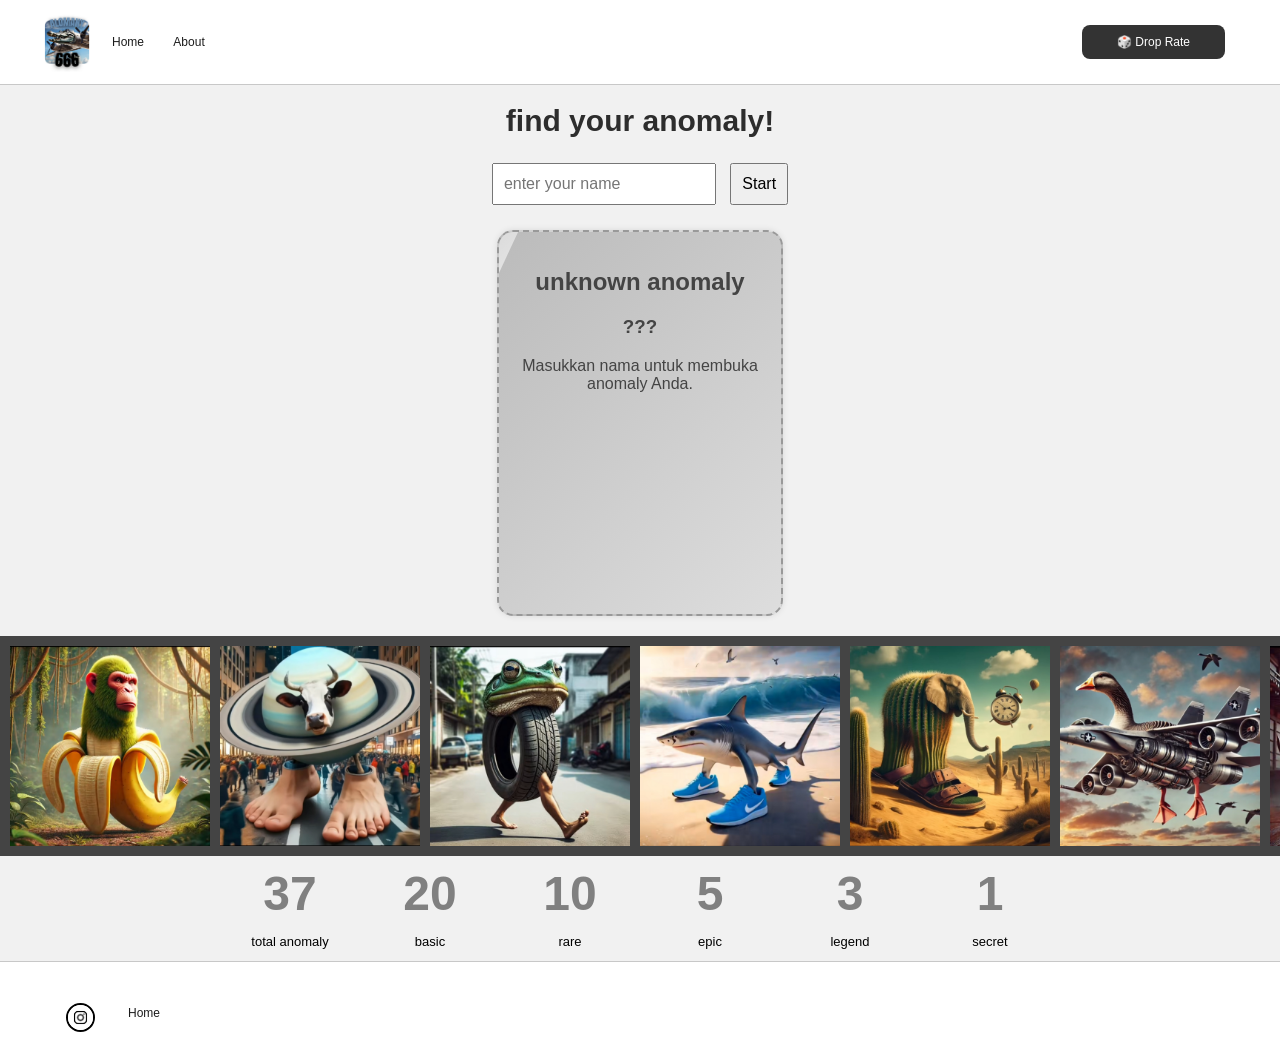
==== index.html @ ce99232b "mengubah anomaly menjadi index" ====
<!DOCTYPE html>
<html lang="en">
<head>
  <meta charset="UTF-8">
  <meta name="viewport" content="width=device-width, initial-scale=1.0">
  <link rel="stylesheet" href="style.css">
  <link rel="stylesheet" href="styleanomaly.css">
  <link rel="stylesheet" href="stylecounter.css">
  <link rel="stylesheet" href="stylecarousel.css">
  <title>Anomaly Randomizer</title>
 
</head>




<body>

  <header>
    <ul>
      <li><img src="images/ANOMALY.png" alt="logo"></li>
      <li><a href="">Home</a></li>
      <li><a href="">About</a></li>
  
      <li class="dropdown"> <!-- Letakkan dropdown di dalam <li> -->
        <label for="toggle-drop" class="dropdown-toggle">🎲 Drop Rate</label>
        <input type="checkbox" id="toggle-drop">
        
        <div class="dropdown-menu">
          <a href="#">🟢 Basic: 70%</a>
          <a href="#">🔵 Rare: 20%</a>
          <a href="#">🟣 Epic: 8%</a>
          <a href="#">🟡 Legend: 1.7%</a>
          <a href="#">🌈 Secret: 0.3%</a>
        </div>
      </li>
    </ul>
  </header>
  

    

<div class="input-name">
  <h1>find your anomaly!</h1>
  <input type="text" id="username" placeholder="enter your name">
  <button onclick="getAnomaly()">Start</button>
  <div id="result"></div>
</div>
  
  

  <div id="anomaly-result">
    <div class="anomaly-card placeholder">
      <h2>unknown anomaly</h2>
      <h3>???</h3>
      <p>Masukkan nama untuk membuka anomaly Anda.</p>
    </div>
  </div>


  <script>
    const anomalies = {
      basic: [
        { file: 'basic1.png', name: 'ireng reng rung ring rang rong wir', description: 'Deskripsi singkat.' },
        { file: 'basic2.png', name: 'pig pig pig epiggg', description: 'Deskripsi singkat.' },
        { file: 'basic3.png', name: 'frigo cammello buffofardello', description: 'Deskripsi singkat.' },
        { file: 'basic4.png', name: 'shimpanzinni bananinni', description: 'Deskripsi singkat.' },
        { file: 'basic5.png', name: 'brrr brrr patapimmm', description: 'Deskripsi singkat.' },
        { file: 'basic6.png', name: 'pep pep pep rivev dulu bang', description: 'Deskripsi singkat.' },
        { file: 'basic7.png', name: 'bang beli bawang', description: 'Deskripsi singkat.' },
        { file: 'basic8.png', name: 'kel kel mokel momo kelkel', description: 'Deskripsi singkat.' },
        { file: 'basic9.png', name: 'yang mau masuk surga like dan subscribe', description: 'Deskripsi singkat.' },
        { file: 'basic10.png', name: 'tak nak sosis walid layu', description: 'Deskripsi singkat.' },
        { file: 'basic11.png', name: 'gin gin gin login gin gin login', description: 'Deskripsi singkat.' },
        { file: 'basic12.png', name: 'ampalibabel ambalipabel', description: 'Deskripsi singkat.' },
        { file: 'basic13.png', name: 'bot bot bot bot bot bot bot', description: 'Deskripsi singkat.' },
        { file: 'basic14.png', name: 'lat silat yok silat PSHT', description: 'Deskripsi singkat.' },
        { file: 'basic15.png', name: 'siti siti velocity', description: 'Deskripsi singkat.' },
        { file: 'basic16.png', name: 'wi wok de tok', description: 'Deskripsi singkat.' },
        { file: 'basic17.png', name: 'tam tam tam mukalu hitam', description: 'Deskripsi singkat.' },
        { file: 'basic18.png', name: 'lag lag ngelag', description: 'Deskripsi singkat.' },
        { file: 'basic19.png', name: 'poooottt hospooot prooot hospoot', description: 'Deskripsi singkat.' },
        { file: 'basic20.png', name: 'bur baloni luliloli', description: 'Deskripsi singkat.' }
      ],
      rare: [
        { file: 'rare1.png', name: 'la vaca saturno saturnita', description: 'Deskripsi singkat.' },
        { file: 'rare2.png', name: 'tripi tropi tropa tripa', description: 'Deskripsi singkat.' },
        { file: 'rare3.png', name: 'toni croocks', description: 'Deskripsi singkat.' },
        { file: 'rare4.png', name: 'probowono subiantono', description: 'Deskripsi singkat.' },
        { file: 'rare5.png', name: 'ballerinna cappucinna', description: 'Deskripsi singkat.' },
        { file: 'rare6.png', name: 'oplosana oplosini', description: 'Deskripsi singkat.' },
        { file: 'rare7.png', name: 'hp teros fafifufufufafa', description: 'Deskripsi singkat.' },
        { file: 'rare8.png', name: 'capucino assasinno', description: 'Deskripsi singkat.' },
        { file: 'rare9.png', name: 'brr brr es teh patipum', description: 'Deskripsi singkat.' },
        { file: 'rare10.png', name: 'tob tobi top top tobi tob tob tobi tob', description: 'Deskripsi singkat.' }
      ],
      epic: [
        { file: 'epic1.png', name: 'bombombini gusini', description: 'Deskripsi singkat.' },
        { file: 'epic2.png', name: 'liri lilarila', description: 'Deskripsi singkat.' },
        { file: 'epic3.png', name: 'garam mararam raramanmararaman dan madu dung dung dung tak tuntung prakuntung', description: 'Deskripsi singkat.' },
        { file: 'epic4.png', name: 'boneca ambalabu', description: 'Deskripsi singkat.' },
        { file: 'epic5.png', name: 'bobrinni kokokosinni', description: 'Deskripsi singkat.' }
      ],
      legend: [
        { file: 'legend1.png', name: 'tung tung tung tung tung sahur', description: 'Deskripsi singkat.' },
        { file: 'legend2.png', name: 'tralalelo tralala', description: 'Deskripsi singkat.' },
        { file: 'legend3.png', name: 'bombardilo crocodilo', description: 'Deskripsi singkat.' }
      ],
      secret: [
        {file: 'secret.png', name: 'tripa tropa tralala lirilira tung tung sahur boneka tung tung tralalelo tripi tropa crocodina', description: 'secret anomaly.'}
      ]
      
    };
  </script>
  
  <script>
    const userResults = JSON.parse(localStorage.getItem('userResults')) || {};

    function getAnomaly() {
  const nameInput = document.getElementById('username').value.trim().toLowerCase();
  if (!nameInput) {
    alert("Masukkan nama terlebih dahulu!");
    return;
  }

  // 🔽 Sembunyikan kartu tanda tanya
  const placeholder = document.querySelector('.anomaly-card.placeholder');
  if (placeholder) placeholder.style.display = 'none';

  if (userResults[nameInput]) {
    const { rarity, anomaly } = userResults[nameInput];
    showAnomaly(rarity, anomaly);
    return;
  }

  const rarity = getRarity();
  const list = anomalies[rarity];
  const anomaly = list[Math.floor(Math.random() * list.length)];

  userResults[nameInput] = { rarity, anomaly };
  localStorage.setItem('userResults', JSON.stringify(userResults));
  showAnomaly(rarity, anomaly);
}

    function getRarity() {
      const rand = Math.random() * 100;
      if (rand < 0.3) return 'secret';
      if (rand < 2) return 'legend';
      if (rand < 8) return 'epic';
      if (rand < 20) return 'rare';
      return 'basic';
    }

    function showAnomaly(rarity, anomaly) {
  const resultDiv = document.getElementById('result');
  resultDiv.innerHTML = `
    <div class="anomaly-card ${rarity}">
      <div class="anomaly-name">${anomaly.name}</div>
      <img src="images/${anomaly.file}" alt="${anomaly.name}">
      <div class="anomaly-description">${anomaly.description}</div>
      <div style="position: absolute; top: 10px; right: 10px; font-weight: bold;">
        ${rarity.toUpperCase()}
      </div>
    </div>
  `;
  }

  </script>

  <div class="carousel">
    <div class="wrap">
      <img src="images/basic4.png" >
      <img src="images/rare1.png">
      <img src="images/epic4.png" >
      <img src="images/legend2.png" >
      <img src="images/epic2.png">
      <img src="images/epic1.png">
      <img src="images/rare8.png" >
      <img src="images/rare5.png" >
      <img src="images/basic4.png">
      <img src="images/rare1.png">
      <img src="images/epic4.png">
      <img src="images/legend2.png">
      <img src="images/epic2.png">
      <img src="images/epic1.png" >
      <img src="images/rare8.png">
      <img src="images/rare5.png">
    </div>
  </div>
  
  <div class="counter-wrapper">
    <div class="counter-container">
      <div class="counter" data-target="39">0</div>
      <p class="counter-bot">total anomaly</p>
    </div>
    <div class="counter-container">
      <div class="counter" data-target="20">0</div>
      <p class="counter-bot">basic</p>
    </div>
    <div class="counter-container">
      <div class="counter" data-target="10">0</div>
      <p class="counter-bot">rare</p>
    </div>
    <div class="counter-container">
      <div class="counter" data-target="5">0</div>
      <p class="counter-bot">epic</p>
    </div>
    <div class="counter-container">
      <div class="counter" data-target="3">0</div>
      <p class="counter-bot">legend</p>
    </div>
    <div class="counter-container">
      <div class="counter" data-target="1">0</div>
      <p class="counter-bot">secret</p>
    </div>
  </div>
  
  
  <footer>
    <ul>
      <a href="https://www.instagram.com/qwertytyss?utm_source=ig_web_button_share_sheet&igsh=ZDNlZDc0MzIxNw==" target="_blank">
        <li><img src="images/ins.png" alt=""></li>
      </a>
        <li><a href="">Home</a></li>
    </ul>
  </footer>


</body>

<script src="counter.js"></script>
</html>
---- style.css ----
body {
  background-color: #f1f1f1;
  padding: 0;
  margin: 0;
  overflow-x: hidden;
  font-family: Arial, Helvetica, sans-serif;
}

h1 {
  color: #2d2d2d;
}

/* === GLOBAL HEADER STYLES === */
header {
  background-color: white;
  padding: 35px;
  box-shadow: 0 0 1px #000;
  font-size: 12px;
}

header ul {
  list-style: none;
  margin: 0;
  padding: 0;
}

header li {
  display: inline;
  padding: 0;
  justify-content: center;
}

header li img {
  position: relative;
  width: 60px;
  float: left;
  margin-top: -25px;
  border-color: white;
}

header li a {
  color: #1c1c1c;
  text-decoration: none;
  padding: 13px;
  transition: 0.4s ease;
}

header li a:hover {
  color: royalblue;
}

/* === DROPDOWN STYLES === */
.dropdown {
  position: relative;
  font-family: sans-serif;
  margin-right: 20px;
  float: right;
  width: max-content;
  margin-top: -10px;
}

.dropdown-toggle {
  background-color: #333;
  color: white;
  padding: 10px 35px;
  font-size: 12px;
  border: none;
  border-radius: 8px;
  cursor: pointer;
  width: 100%;
  box-sizing: border-box;
  display: block;
}

.dropdown-menu {
  display: none;
  position: absolute;
  background-color: #1e1e1e;
  width: 100%;
  box-shadow: 0 8px 16px rgba(0,0,0,0.2);
  border-radius: 8px;
  z-index: 1;
  box-sizing: border-box;
}

.dropdown-menu a {
  color: white;
  padding: 12px 25px;
  text-decoration: none;
  display: block;
  font-size: 12px;
  width: 100%;
  box-sizing: border-box;
}

.dropdown-menu a:hover {
  background-color: #444;
  border-radius: 8px;
}

/* Show on hover (desktop) */
.dropdown:hover .dropdown-menu {
  display: block;
}

/* Show on click (mobile) */
.dropdown input[type=checkbox] {
  display: none;
}

.dropdown input[type=checkbox]:checked ~ .dropdown-menu {
  display: block;
}

@media (hover: none) {
  .dropdown:hover .dropdown-menu {
    display: none;
  }
  .dropdown-toggle {
    pointer-events: none;
  }
  .dropdown label {
    pointer-events: auto;
  }
}

/* === FOOTER === */
footer {
  background-color: white;
  padding: 26px;
  box-shadow: 0 0 1px #000;
  font-size: 15px;
}

footer ul {
  list-style: none;
}

footer li {
  display: inline;
  margin-left: 10px;
}

footer li img {
  width: 25px;
  border-radius: 30px;
  float: left;
}

footer li a {
  color: #1c1c1c;
  text-decoration: none;
  padding: 13px;
  transition: 0.4s ease;
  font-size: 12px;
}

footer li a:hover {
  color: royalblue;
}

/* === RESPONSIVE MOBILE === */
@media only screen and (max-width: 480px) {
  header {
    padding: 22px;
    font-size: 11px;
  }

  header li img {
    width: 50px;
  }

  header li a {
    margin-left: 5px;
    padding: 8px;
    color: #333;
  }

  .dropdown {
    margin-right: 2%;
  }

  .dropdown-toggle {
    padding: 6px 8px;
    font-size: 10px;
    width: 100%;
  }

  .dropdown-menu {
    width: 100%;
  }

  .dropdown-menu a {
    padding: 6px 6px;
    font-size: 8px;
    width: 100%;
  }
}
---- styleanomaly.css ----
input, button {
    padding: 10px;
    margin: 5px;
    font-size: 16px;
  }

  .input-name{
    text-align: center;
  }

  h1{
    font-size: 30px;
  }



  
  .anomaly-container {
    display: inline-block;
    margin-top: 20px;
    border-left: 10px solid;
    padding: 10px;
    text-align: center;
  }

  .basic {
    border-color: #4CAF50;
  }

  .rare {
    border-color: #2196F3;
  }

  .epic {
    border-color: #9C27B0;
  }

  .legend {
    border-color: #FFD700;
  }

  img {
    max-width: 250px;
    border: 2px solid #000;
    display: block;
    margin: 0 auto 10px auto;
  }

  .description {
    margin-top: 5px;
    font-style: italic;
  }

  .name {
    font-weight: bold;
    font-size: 18px;
  }

  .anomaly-card {
width: 250px;
height: 350px;
margin: 20px auto;
border-radius: 20px;
box-shadow: 0 8px 16px rgba(0,0,0,0.3);
padding: 15px;
color: #fff;
font-family: 'Segoe UI', sans-serif;
position: relative;
overflow: hidden;
text-align: center;
background-size: cover;
background-position: center;
}

.anomaly-card.basic {
background: linear-gradient(135deg, #3aaf3c, #76d275);
}

.anomaly-card.rare {
background: linear-gradient(135deg, #2979ff, #6ec6ff);
}

.anomaly-card.epic {
background: linear-gradient(135deg, #8e24aa, #ce93d8);
}

.anomaly-card.legend {
background: linear-gradient(135deg, #ffb300, #fff176);
color: #000;
}

@keyframes rainbowBG {
  0% { background-position: 0% 50%; }
  50% { background-position: 100% 50%; }
  100% { background-position: 0% 50%; }
}

.anomaly-card.secret {
  height: 400px;
  background: linear-gradient(270deg, 
    #ff0000, #ff9900, #ffff00, 
    #33cc33, #3399ff, #9900cc, #ff0066);
  background-size: 1400% 1400%;
  animation: rainbowBG 6s ease infinite;

  color: #fff;
  border: 2px solid rgba(255, 255, 255, 0.8);
  box-shadow: 0 0 12px rgba(255, 255, 255, 0.7),
              0 0 20px rgba(255, 255, 255, 0.3),
              inset 0 0 12px rgba(255, 255, 255, 0.4);
  position: relative;
}

.anomaly-card {
  position: relative;
  overflow: hidden;
}

.anomaly-card.placeholder {
  background: linear-gradient(135deg, #bbb, #ddd);
  color: #444;
  border: 2px dashed #999;
  box-shadow: 0 0 6px rgba(0, 0, 0, 0.1);
  width: 250px;
  aspect-ratio: 3/4;
  border-radius: 16px;
  padding: 16px;
  text-align: center;
  font-family: sans-serif;
}

.anomaly-card.placeholder img {
  width: 80%;
  max-height: 60%;
  object-fit: contain;
  opacity: 0.6;
}


/* Efek kilau foil untuk semua kartu */
.anomaly-card::after {
  content: "";
  position: absolute;
  top: 0; left: -75%;
  width: 50%; height: 100%;
  background: linear-gradient(
    120deg,
    rgba(255,255,255,0.2) 0%,
    rgba(255,255,255,0.6) 50%,
    rgba(255,255,255,0.2) 100%
  );
  transform: skewX(-25deg);
  animation: shine 3s infinite;
  pointer-events: none;
}

@keyframes shine {
  0% { left: -75%; }
  100% { left: 125%; }
}



.anomaly-card img {
width: 90%;
border-radius: 10px;
margin: 10px 0;
border: 2px solid rgba(255,255,255,0.7);
}

.anomaly-name {
font-size:14px;
width: 80%;
font-weight: bold;
text-shadow: 1px 1px 2px rgba(0,0,0,0.5);
}

.anomaly-description {
font-size: 14px;
margin-top: 10px;
font-style: italic;
}

/* MOBILE DEVICE */
@media only screen and (max-width: 480px){
  
  input, button {
    padding: 8px;
    margin: 5px;
    font-size: 12px;
  }

  h1{
    font-size: 20px;
  }

  .anomaly-card.placeholder {
    width: 200px;
  }

  .name {
    font-weight: bold;
    font-size: 14px;
  }

  img {
    max-width: 200px;
    border: 2px solid #000;
    display: block;
    margin: 0 auto 10px auto;
  }

  .description {
    margin-top: 5px;
    font-style: italic;
  }

  .anomaly-name {
    font-size: 14px;
    width: 80%;
    font-weight: bold;
    text-shadow: 1px 1px 2px rgba(0,0,0,0.5);
    }

  .anomaly-card {
  width: 200px;
  height: 320px;
  margin: 20px auto;
  border-radius: 20px;
  box-shadow: 0 8px 16px rgba(0,0,0,0.3);
  padding: 15px;
  color: #fff;
  font-size: 12px;
  font-family: 'Segoe UI', sans-serif;
  position: relative;
  overflow: hidden;
  text-align: center;
  background-size: cover;
  background-position: center;
}
.anomaly-card.secret {
  height: 400px;
  
}
}
---- stylecounter.css ----
.counter-wrapper {
    display: flex;
    justify-content: center;
    gap: 40px;
  }
  
  .counter-container {
    text-align: center;
    font-family: sans-serif;
    width: 100px; /* Atur sesuai kebutuhan */
    box-sizing: border-box;
  }
  
  .counter {
    font-size: 48px;
    color: gray;
    font-weight: bold;
  }
  .counter-bot{
    font-size: 13px;
  }

  
  

  /* MOBILE DEVICE */
@media only screen and (max-width: 480px){
.counter-wrapper {
  gap: 10px;
}
  .counter-container {
    width: 40px;
  }
.counter {
  font-size: 20px;
  color: gray;
  font-weight: bold;
}
.counter-bot{
  font-size: 11px;
}
}
---- stylecarousel.css ----
.carousel {
    overflow: hidden;
}

.wrap {
    display: flex;
    width: max-content;
    animation: slide 15s linear infinite;
}

.wrap img {
    width: 200px;
    height: 200px;
    border-radius: 0px;
    border: 10px;
    padding-bottom: 10px;
    padding-top: 10px;
    padding-left: 10px;
    background-color: #444;
    object-fit: cover;
}

@keyframes slide {
    0% {
        transform: translateX(0);
    }
    100% {
        transform: translateX(-1680px); /* 4 * 200px */
    }
}

/* === RESPONSIVE FOR MOBILE DEVICE === */
@media only screen and (max-width: 480px) {
    .wrap img{
        width: 100px;
        height: 100px;
        margin-top: 100px;
        padding-bottom: 5px;
        padding-top: 5px;
        padding-left: 5px;
    }


@keyframes slide {
    0% {
        transform: translateX(0);
    }
    100% {
        transform: translateX(-840px); /* 4 * 200px */
    }
}
}
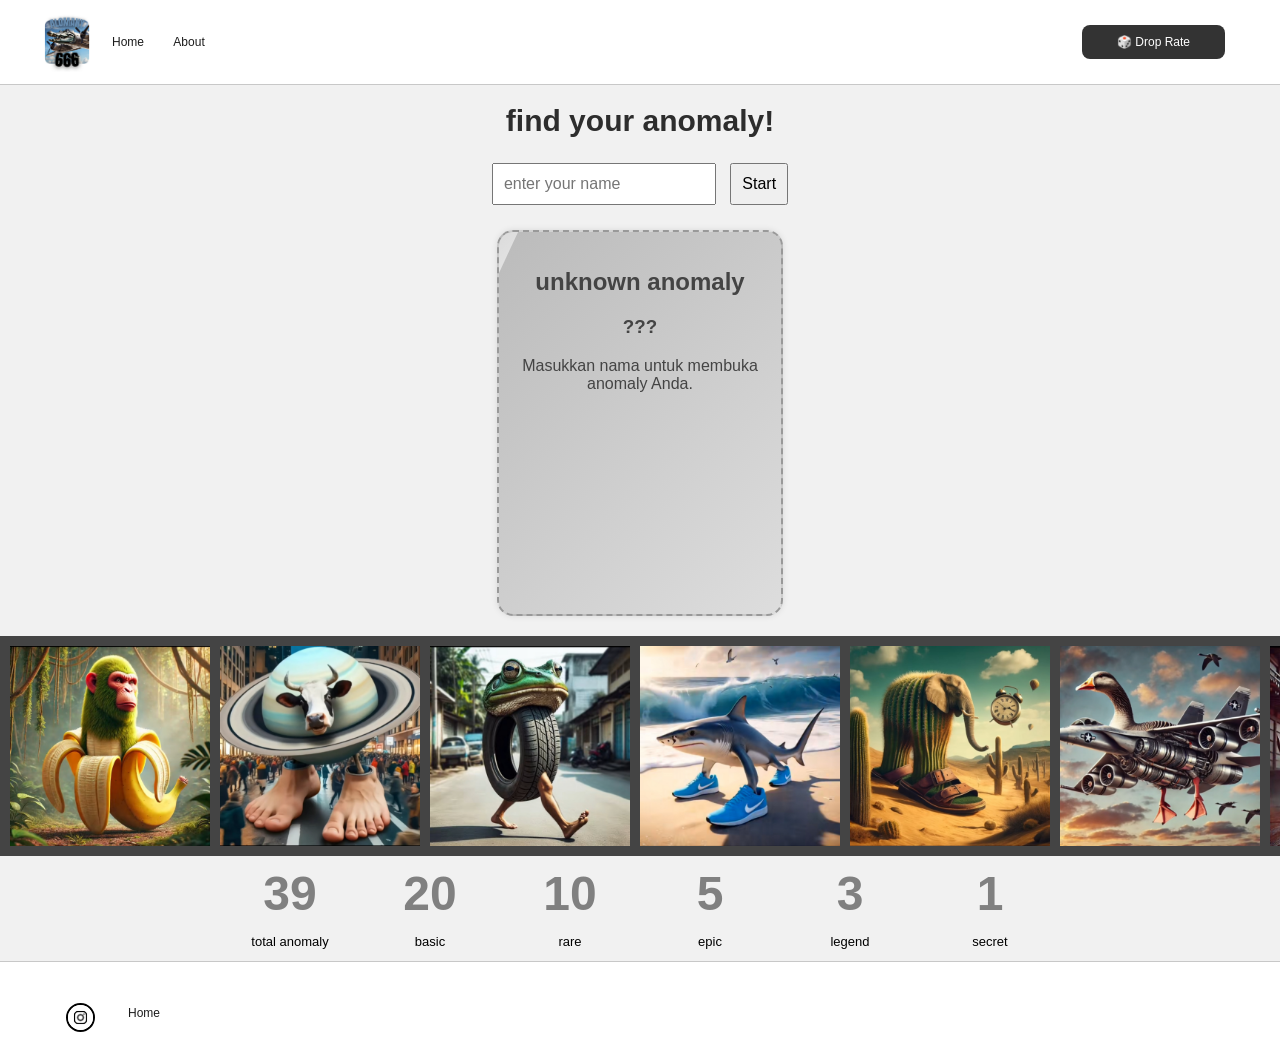
==== commit f7647d36: "sedikit penyesuaian" ====
--- a/index.html
+++ b/index.html
@@ -8,6 +8,7 @@
   <link rel="stylesheet" href="stylecounter.css">
   <link rel="stylesheet" href="stylecarousel.css">
   <title>Anomaly Randomizer</title>
+  <name="description" content="Anomaly randomizer for fun."></name>
  
 </head>
 
@@ -218,7 +219,7 @@
   
   <footer>
     <ul>
-      <a href="https://www.instagram.com/qwertytyss?utm_source=ig_web_button_share_sheet&igsh=ZDNlZDc0MzIxNw==" target="_blank">
+      <a href="" target="">
         <li><img src="images/ins.png" alt=""></li>
       </a>
         <li><a href="">Home</a></li>
--- a/style.css
+++ b/style.css
@@ -195,4 +195,7 @@
     font-size: 8px;
     width: 100%;
   }
-}
+  .footer li img{
+    width: 15px;
+  }
+}
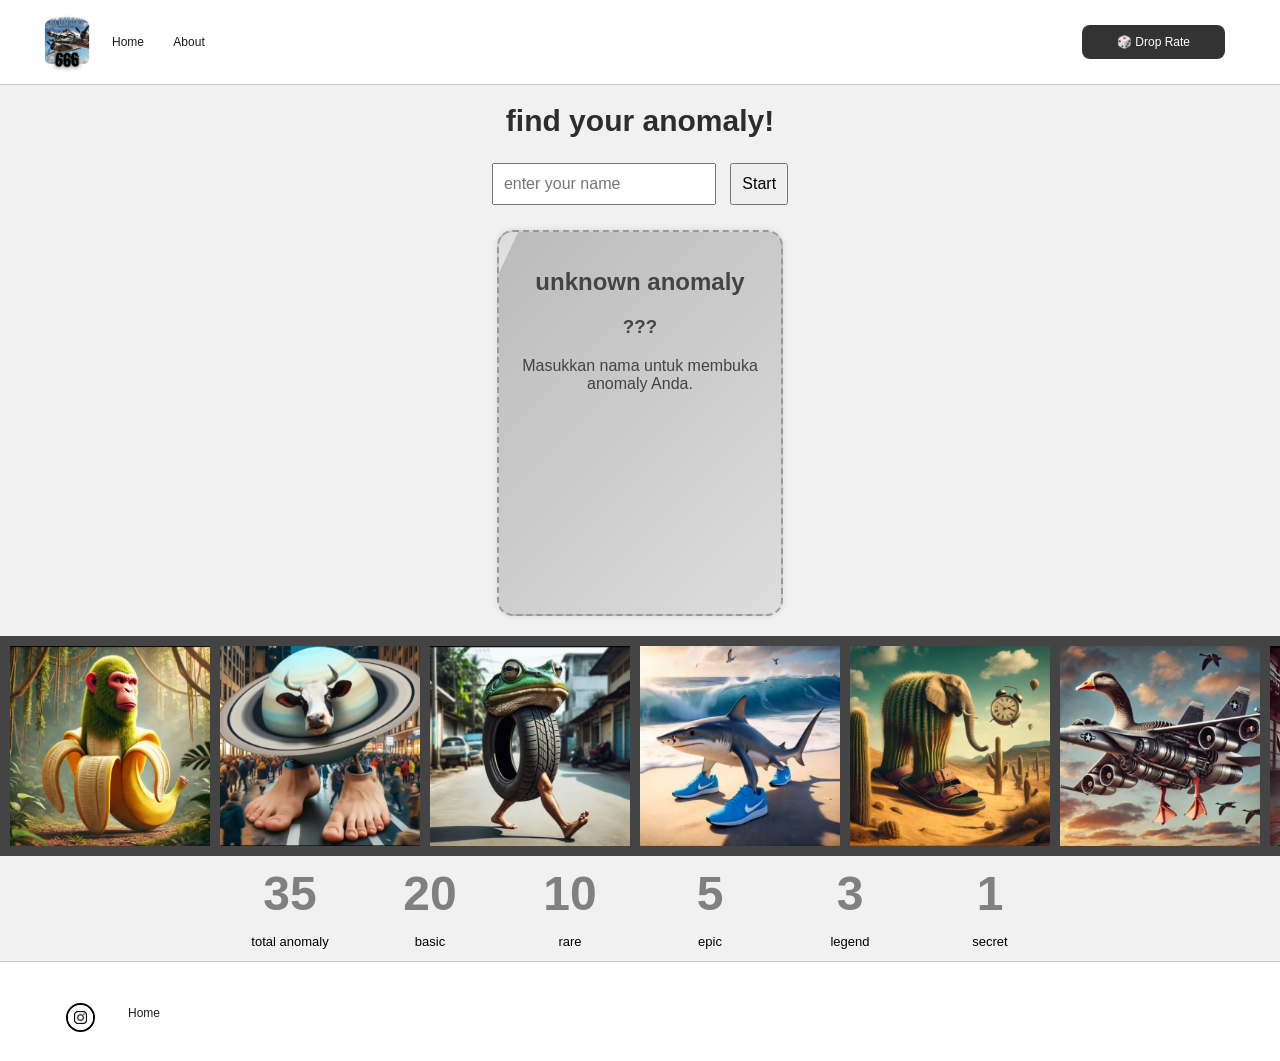
==== commit 4593db37: "sedikit ballancing untuk handphone" ====
--- a/index.html
+++ b/index.html
@@ -219,7 +219,7 @@
   
   <footer>
     <ul>
-      <a href="" target="">
+      <a href="https://www.instagram.com/qwertytyss?utm_source=ig_web_button_share_sheet&igsh=ZDNlZDc0MzIxNw==" target="_blank">
         <li><img src="images/ins.png" alt=""></li>
       </a>
         <li><a href="">Home</a></li>
--- a/style.css
+++ b/style.css
@@ -196,6 +196,6 @@
     width: 100%;
   }
   .footer li img{
-    width: 15px;
-  }
-}
+    width: 12px;
+  }
+}
--- a/stylecarousel.css
+++ b/stylecarousel.css
@@ -34,7 +34,7 @@
     .wrap img{
         width: 100px;
         height: 100px;
-        margin-top: 100px;
+        margin-top: 120px;
         padding-bottom: 5px;
         padding-top: 5px;
         padding-left: 5px;
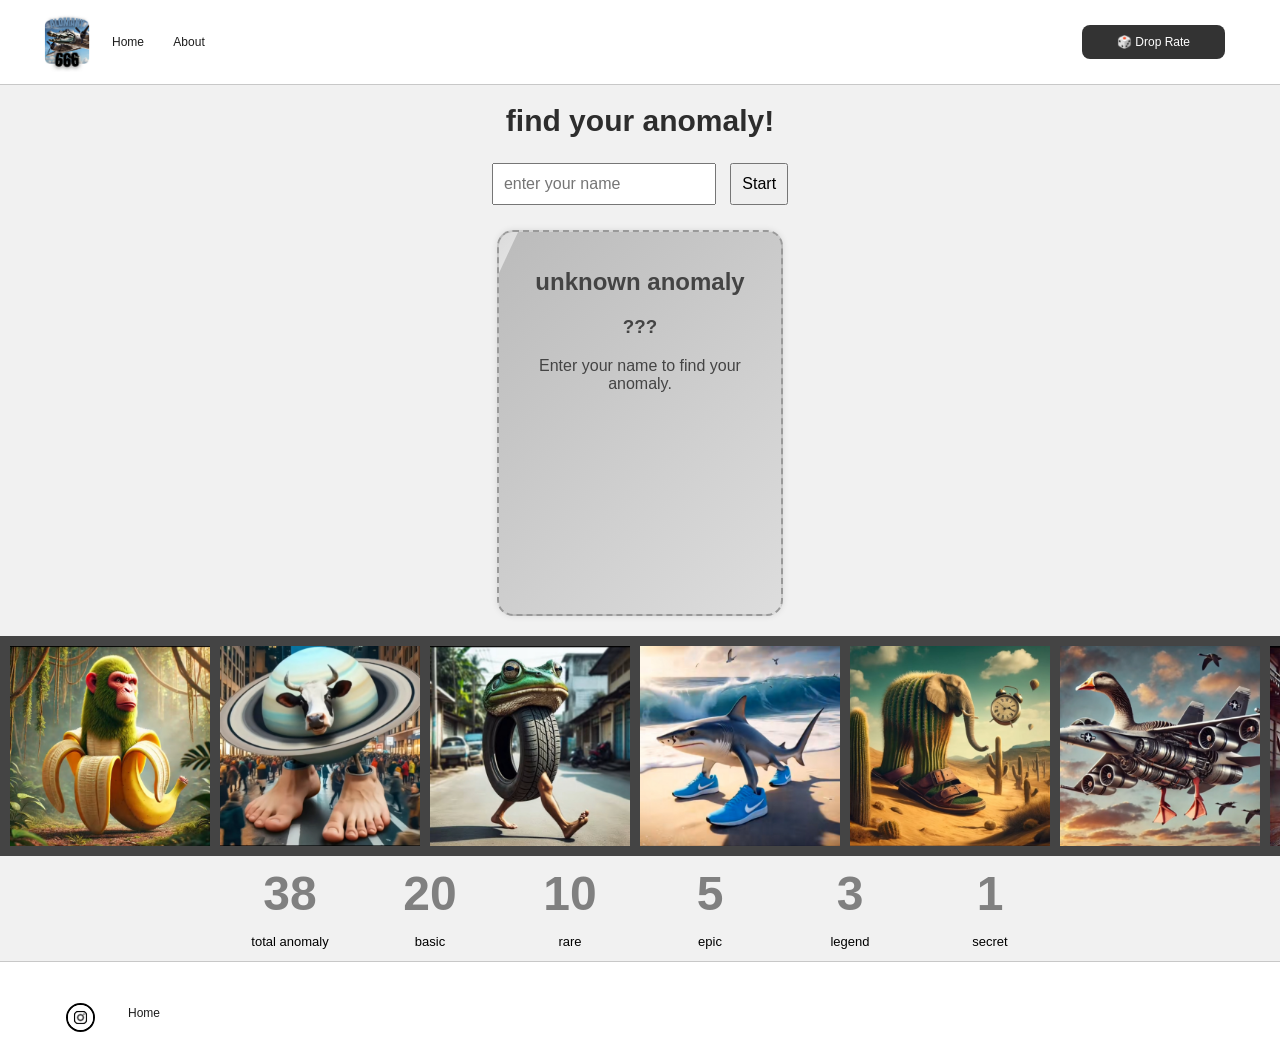
==== commit 02420193: "pengubahan bahasa pada placeholder" ====
--- a/index.html
+++ b/index.html
@@ -54,7 +54,7 @@
     <div class="anomaly-card placeholder">
       <h2>unknown anomaly</h2>
       <h3>???</h3>
-      <p>Masukkan nama untuk membuka anomaly Anda.</p>
+      <p>Enter your name to find your anomaly.</p>
     </div>
   </div>
 
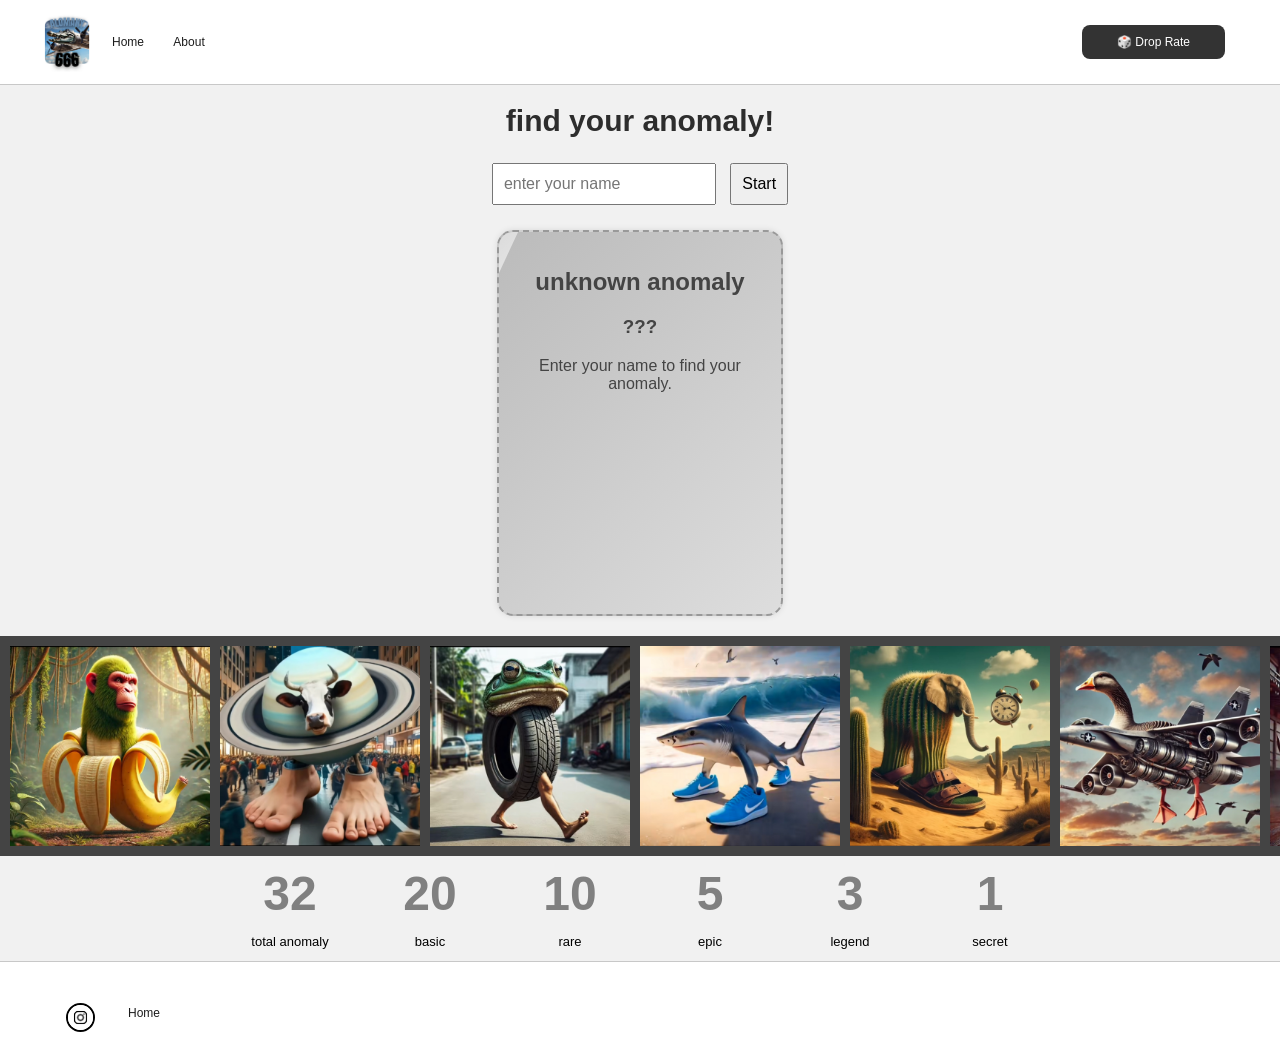
==== commit 9cc905e3: "penambahan deskripsi pada setiap anomaly" ====
--- a/index.html
+++ b/index.html
@@ -62,53 +62,53 @@
   <script>
     const anomalies = {
       basic: [
-        { file: 'basic1.png', name: 'ireng reng rung ring rang rong wir', description: 'Deskripsi singkat.' },
-        { file: 'basic2.png', name: 'pig pig pig epiggg', description: 'Deskripsi singkat.' },
-        { file: 'basic3.png', name: 'frigo cammello buffofardello', description: 'Deskripsi singkat.' },
-        { file: 'basic4.png', name: 'shimpanzinni bananinni', description: 'Deskripsi singkat.' },
-        { file: 'basic5.png', name: 'brrr brrr patapimmm', description: 'Deskripsi singkat.' },
-        { file: 'basic6.png', name: 'pep pep pep rivev dulu bang', description: 'Deskripsi singkat.' },
-        { file: 'basic7.png', name: 'bang beli bawang', description: 'Deskripsi singkat.' },
-        { file: 'basic8.png', name: 'kel kel mokel momo kelkel', description: 'Deskripsi singkat.' },
-        { file: 'basic9.png', name: 'yang mau masuk surga like dan subscribe', description: 'Deskripsi singkat.' },
-        { file: 'basic10.png', name: 'tak nak sosis walid layu', description: 'Deskripsi singkat.' },
-        { file: 'basic11.png', name: 'gin gin gin login gin gin login', description: 'Deskripsi singkat.' },
-        { file: 'basic12.png', name: 'ampalibabel ambalipabel', description: 'Deskripsi singkat.' },
-        { file: 'basic13.png', name: 'bot bot bot bot bot bot bot', description: 'Deskripsi singkat.' },
-        { file: 'basic14.png', name: 'lat silat yok silat PSHT', description: 'Deskripsi singkat.' },
-        { file: 'basic15.png', name: 'siti siti velocity', description: 'Deskripsi singkat.' },
-        { file: 'basic16.png', name: 'wi wok de tok', description: 'Deskripsi singkat.' },
-        { file: 'basic17.png', name: 'tam tam tam mukalu hitam', description: 'Deskripsi singkat.' },
-        { file: 'basic18.png', name: 'lag lag ngelag', description: 'Deskripsi singkat.' },
-        { file: 'basic19.png', name: 'poooottt hospooot prooot hospoot', description: 'Deskripsi singkat.' },
-        { file: 'basic20.png', name: 'bur baloni luliloli', description: 'Deskripsi singkat.' }
+      { file: 'basic1.png', name: 'ireng reng rung ring rang rong wir', description: 'basic anomaly' },
+      { file: 'basic2.png', name: 'pig pig pig epiggg', description: 'basic anomaly' },
+      { file: 'basic3.png', name: 'frigo cammello buffofardello', description: 'basic anomaly' },
+      { file: 'basic4.png', name: 'shimpanzinni bananinni', description: 'basic anomaly' },
+      { file: 'basic5.png', name: 'brrr brrr patapimmm', description: 'basic anomaly' },
+      { file: 'basic6.png', name: 'pep pep pep rivev dulu bang', description: 'basic anomaly' },
+      { file: 'basic7.png', name: 'bang beli bawang', description: 'basic anomaly' },
+      { file: 'basic8.png', name: 'kel kel mokel momo kelkel', description: 'basic anomaly' },
+      { file: 'basic9.png', name: 'yang mau masuk surga like dan subscribe', description: 'basic anomaly' },
+      { file: 'basic10.png', name: 'tak nak sosis walid layu', description: 'basic anomaly' },
+      { file: 'basic11.png', name: 'gin gin gin login gin gin login', description: 'basic anomaly' },
+      { file: 'basic12.png', name: 'ampalibabel ambalipabel', description: 'basic anomaly' },
+      { file: 'basic13.png', name: 'bot bot bot bot bot bot bot', description: 'basic anomaly' },
+      { file: 'basic14.png', name: 'lat silat yok silat PSHT', description: 'basic anomaly' },
+      { file: 'basic15.png', name: 'siti siti velocity', description: 'basic anomaly' },
+      { file: 'basic16.png', name: 'wi wok de tok', description: 'basic anomaly' },
+      { file: 'basic17.png', name: 'tam tam tam mukalu hitam', description: 'basic anomaly' },
+      { file: 'basic18.png', name: 'lag lag ngelag', description: 'basic anomaly' },
+      { file: 'basic19.png', name: 'poooottt hospooot prooot hospoot', description: 'basic anomaly' },
+      { file: 'basic20.png', name: 'bur baloni luliloli', description: 'basic anomaly' }
       ],
       rare: [
-        { file: 'rare1.png', name: 'la vaca saturno saturnita', description: 'Deskripsi singkat.' },
-        { file: 'rare2.png', name: 'tripi tropi tropa tripa', description: 'Deskripsi singkat.' },
-        { file: 'rare3.png', name: 'toni croocks', description: 'Deskripsi singkat.' },
-        { file: 'rare4.png', name: 'probowono subiantono', description: 'Deskripsi singkat.' },
-        { file: 'rare5.png', name: 'ballerinna cappucinna', description: 'Deskripsi singkat.' },
-        { file: 'rare6.png', name: 'oplosana oplosini', description: 'Deskripsi singkat.' },
-        { file: 'rare7.png', name: 'hp teros fafifufufufafa', description: 'Deskripsi singkat.' },
-        { file: 'rare8.png', name: 'capucino assasinno', description: 'Deskripsi singkat.' },
-        { file: 'rare9.png', name: 'brr brr es teh patipum', description: 'Deskripsi singkat.' },
-        { file: 'rare10.png', name: 'tob tobi top top tobi tob tob tobi tob', description: 'Deskripsi singkat.' }
+      { file: 'rare1.png', name: 'la vaca saturno saturnita', description: 'rare anomaly' },
+      { file: 'rare2.png', name: 'tripi tropi tropa tripa', description: 'rare anomaly' },
+      { file: 'rare3.png', name: 'toni croocks', description: 'rare anomaly' },
+      { file: 'rare4.png', name: 'probowono subiantono', description: 'rare anomaly' },
+      { file: 'rare5.png', name: 'ballerinna cappucinna', description: 'rare anomaly' },
+      { file: 'rare6.png', name: 'oplosana oplosini', description: 'rare anomaly' },
+      { file: 'rare7.png', name: 'hp teros fafifufufufafa', description: 'rare anomaly' },
+      { file: 'rare8.png', name: 'capucino assasinno', description: 'rare anomaly' },
+      { file: 'rare9.png', name: 'brr brr es teh patipum', description: 'rare anomaly' },
+      { file: 'rare10.png', name: 'tob tobi top top tobi tob tob tobi tob', description: 'rare anomaly' }
       ],
       epic: [
-        { file: 'epic1.png', name: 'bombombini gusini', description: 'Deskripsi singkat.' },
-        { file: 'epic2.png', name: 'liri lilarila', description: 'Deskripsi singkat.' },
-        { file: 'epic3.png', name: 'garam mararam raramanmararaman dan madu dung dung dung tak tuntung prakuntung', description: 'Deskripsi singkat.' },
-        { file: 'epic4.png', name: 'boneca ambalabu', description: 'Deskripsi singkat.' },
-        { file: 'epic5.png', name: 'bobrinni kokokosinni', description: 'Deskripsi singkat.' }
+      { file: 'epic1.png', name: 'bombombini gusini', description: 'epic anomaly' },
+      { file: 'epic2.png', name: 'liri lilarila', description: 'epic anomaly' },
+      { file: 'epic3.png', name: 'garam mararam raramanmararaman dan madu dung dung dung tak tuntung prakuntung', description: 'epic anomaly' },
+      { file: 'epic4.png', name: 'boneca ambalabu', description: 'epic anomaly' },
+      { file: 'epic5.png', name: 'bobrinni kokokosinni', description: 'epic anomaly' }
       ],
       legend: [
-        { file: 'legend1.png', name: 'tung tung tung tung tung sahur', description: 'Deskripsi singkat.' },
-        { file: 'legend2.png', name: 'tralalelo tralala', description: 'Deskripsi singkat.' },
-        { file: 'legend3.png', name: 'bombardilo crocodilo', description: 'Deskripsi singkat.' }
+      { file: 'legend1.png', name: 'tung tung tung tung tung sahur', description: 'legend anomaly' },
+      { file: 'legend2.png', name: 'tralalelo tralala', description: 'legend anomaly' },
+      { file: 'legend3.png', name: 'bombardilo crocodilo', description: 'legend anomaly' }
       ],
       secret: [
-        {file: 'secret.png', name: 'tripa tropa tralala lirilira tung tung sahur boneka tung tung tralalelo tripi tropa crocodina', description: 'secret anomaly.'}
+      { file: 'secret.png', name: 'tripa tropa tralala lirilira tung tung sahur boneka tung tung tralalelo tripi tropa crocodina', description: 'secret anomaly' }
       ]
       
     };
